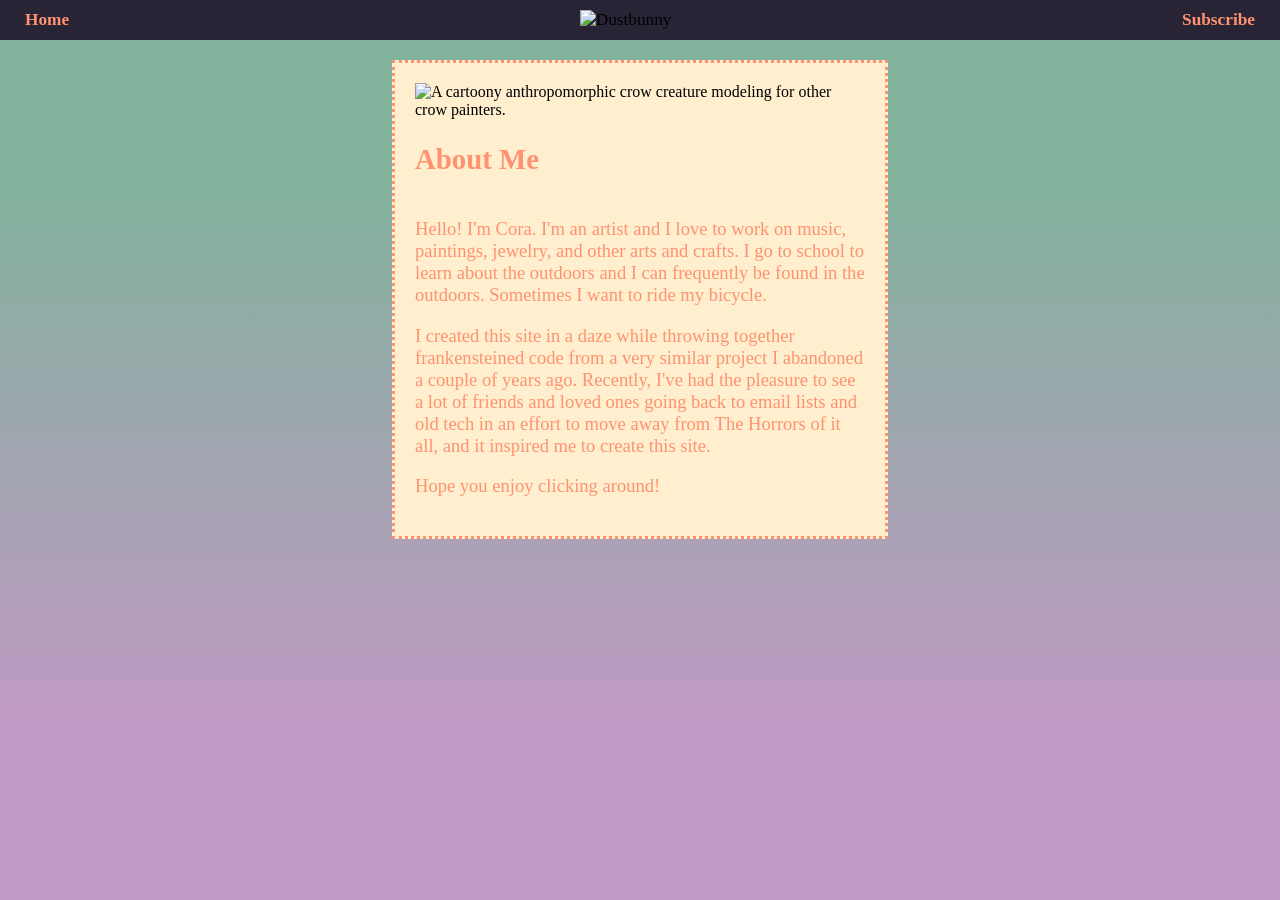
==== aboutme.html @ 1ebb177f "Add files via upload" ====
<!DOCTYPE html>
<html lang="en">
<head>
    <meta charset="UTF-8">
    <meta name="viewport" content="width=device-width, initial-scale=1.0">
    <link rel="stylesheet" href="aboutmestyle.css">
    <title>About Me | Dustbunny</title>
</head>

<body>
    <nav class="navbar">
        <ul>
            <li><a href="index.html">Home</a></li>
            <li><img src="Images/dustbunny.png" alt ="Dustbunny"></li>
            <li><a href="blogsubscription.html">Subscribe</a></li>
        </ul>

    </nav>

    <main>
        <div class="centercolumn">
            <div class="card">
                <div class="container">
                    <div class="thingbehavingweirdly"> <img src="Images/modeling.png" alt ="A cartoony anthropomorphic crow creature modeling for other crow painters."> </div>
                    <div> <h2>About Me</h2>
                    </div>
                </div>
                <p>Hello! I'm Cora. 
                    I'm an artist and I love to work on music, paintings, jewelry, and other arts and crafts. 
                    I go to school to learn about the outdoors and I can frequently be found in the outdoors. 
                    Sometimes I want to ride my bicycle.</p>
                <p>I created this site in a daze while throwing together frankensteined code from a very similar project I abandoned a couple of years ago.
                    Recently, I've had the pleasure to see a lot of friends and loved ones going back to email lists and old tech in an effort to move away from
                    The Horrors of it all, and it inspired me to create this site.
                </p>
                <p>
                    Hope you enjoy clicking around!
                </p>
            </div>
        </div>
    </main>
</body>
</html>
---- aboutmestyle.css ----
* {
    box-sizing: border-box;
}

@font-face{
    font-family:"JetBrainsMono";
    src: url(fonts/JetBrainsMono/JetBrainsMono-Regular.woff2);
}

main{
    padding:20px;
}

body {
    font-family: JetBrainsMono;
    background: url("images/birdsandfishes2.png"), linear-gradient(
        to bottom, #81b29c 20%, #c09ac4 80%
        );
    background-repeat: repeat, no-repeat;
    background-attachment:fixed;
    margin:0px;
}


.navbar ul{
    list-style-type:none;
    background-color:#292336;
    padding:10px;
    margin:0px;
    overflow:hidden;
    display:flex;
    justify-content: space-between;
    align-items: center;
    font-size: clamp(1rem, 0.6vw + 0.6rem, 3.5rem);
}
.navbar a{
    color:#ff9270;
    text-decoration:none;
    padding:15px;
    text-align:left;
}



.navbar a:hover{
    color:white;
}

.navbar li{
    float: left;
}

.row{
    background-color: #ffefcf;
}

.centercolumn{
    margin:0 auto;
    width:40%;
}

.card{
    background-color: #ffefcf;
    border-color:#ff9270;
    border-style:dotted;
    padding:20px;
    
}

.container{
    display:flex;
    flex-direction:column;
    justify-content:center;
}

.thingbehavingweirdly{
    display:flex;
    justify-content:center;
}

h2{
    color: #ff9270;
    font-size: clamp(1rem, 1vw + 1rem, 3.5rem);
}


h5{
    color: #ff9270;
    font-size: clamp(1rem, 0.5vw + 1rem, 3.5rem);
}

P{
    color: #ff9270;
    font-size: clamp(1rem, 0.2vw + 1rem, 3.5rem);
}

a{
    text-decoration:none; 
    color:#ff9270; 
    font-weight:bold;
}

img{
    max-width: 100%;
    max-height: 100%;
    height: auto;
}
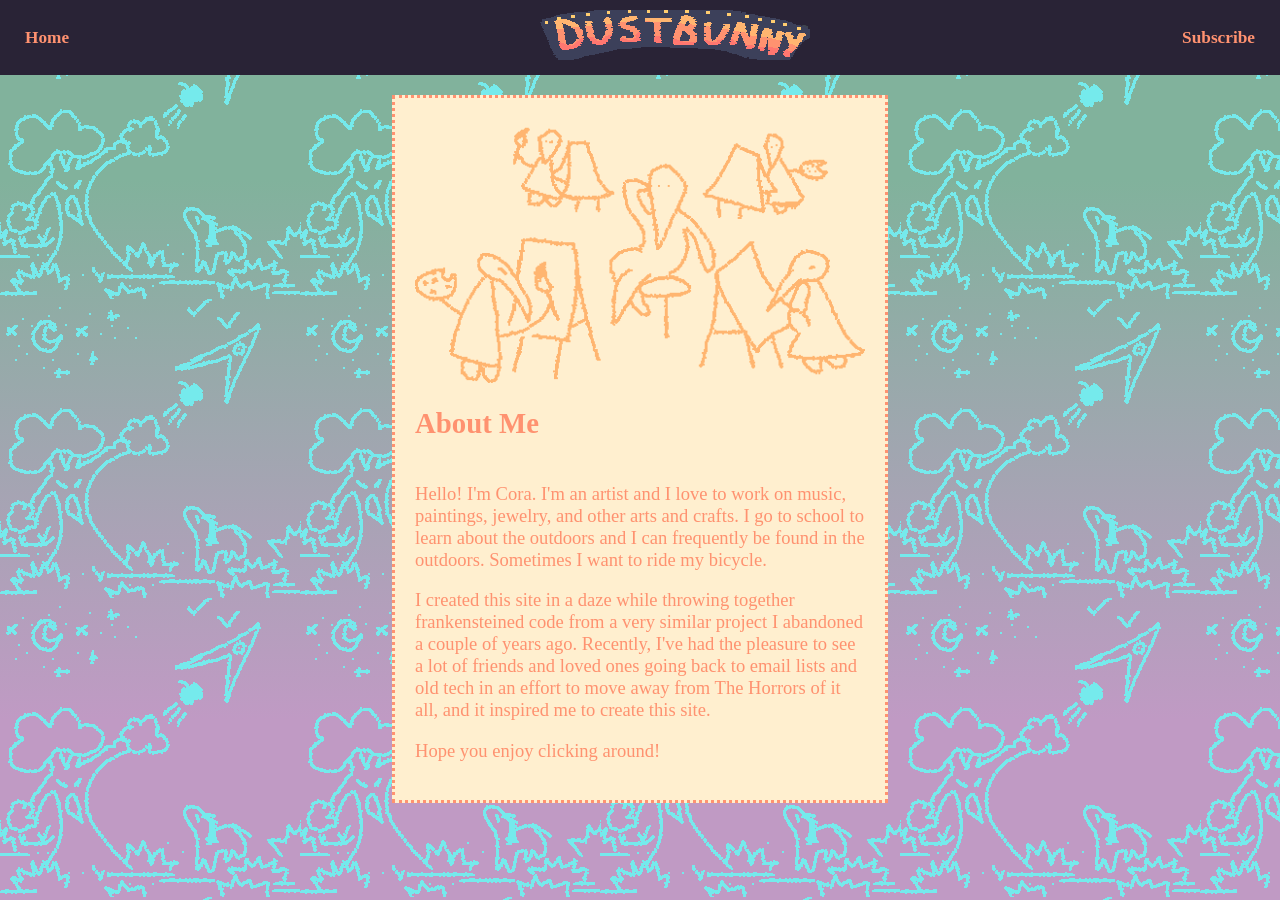
==== commit c54ed66b: "Update aboutme.html" ====
--- a/aboutme.html
+++ b/aboutme.html
@@ -11,7 +11,7 @@
     <nav class="navbar">
         <ul>
             <li><a href="index.html">Home</a></li>
-            <li><img src="Images/dustbunny.png" alt ="Dustbunny"></li>
+            <li><img src="images/dustbunny.png" alt ="Dustbunny"></li>
             <li><a href="blogsubscription.html">Subscribe</a></li>
         </ul>
 
@@ -21,7 +21,7 @@
         <div class="centercolumn">
             <div class="card">
                 <div class="container">
-                    <div class="thingbehavingweirdly"> <img src="Images/modeling.png" alt ="A cartoony anthropomorphic crow creature modeling for other crow painters."> </div>
+                    <div class="thingbehavingweirdly"> <img src="images/modeling.png" alt ="A cartoony anthropomorphic crow creature modeling for other crow painters."> </div>
                     <div> <h2>About Me</h2>
                     </div>
                 </div>
@@ -40,4 +40,4 @@
         </div>
     </main>
 </body>
-</html>+</html>
